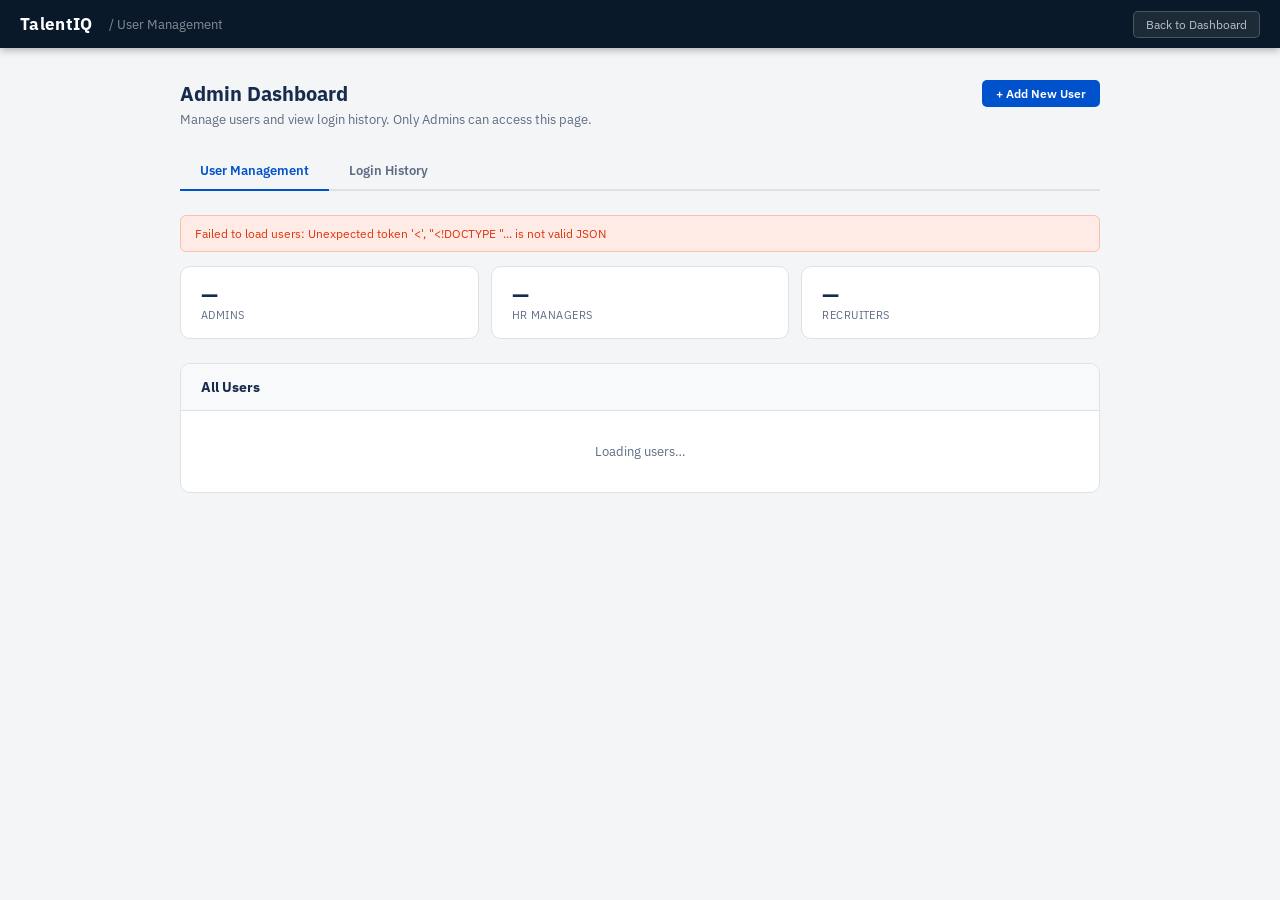
==== templates/admin.html @ 5ffb1313 "Add files via upload "Initial commit"" ====
<!DOCTYPE html>
<html lang="en">
<head>
 <meta charset="UTF-8"/>
 <meta name="viewport" content="width=device-width, initial-scale=1.0"/>
 <title>TalentIQ · Admin Dashboard</title>
 <link rel="preconnect" href="https://fonts.googleapis.com">
 <link href="https://fonts.googleapis.com/css2?family=IBM+Plex+Sans:wght@300;400;500;600;700&family=IBM+Plex+Mono:wght@400;600&display=swap" rel="stylesheet">
 <style>
 *,*::before,*::after{box-sizing:border-box;margin:0;padding:0}
 :root{
 --primary:#0052CC;--primary-d:#0747A6;--primary-light:#EBF2FF;
 --surface:#FFFFFF;--surface2:#F8F9FA;--bg:#F4F5F7;
 --border:#DFE1E6;--text:#172B4D;--text2:#344563;--text3:#5E6C84;--text4:#97A0AF;
 --sidebar:#0A1929;
 --success:#006644;--success-bg:#E3FCEF;--success-bd:#ABF5D1;
 --danger:#DE350B;--danger-bg:#FFEBE6;--danger-bd:#FFBDAD;
 --warn:#974F0C;--warn-bg:#FFF0B3;
 }
 body{font-family:'IBM Plex Sans',sans-serif;background:var(--bg);min-height:100vh;color:var(--text)}

 /* TOPBAR */
 .topbar{background:var(--sidebar);height:48px;display:flex;align-items:center;padding:0 20px;gap:12px;position:sticky;top:0;z-index:100;box-shadow:0 2px 8px rgba(0,0,0,.3)}
 .topbar-logo{font-size:17px;font-weight:700;color:#fff;letter-spacing:.02em;text-decoration:none}
 .topbar-title{font-size:13px;color:rgba(255,255,255,.5);margin-left:4px}
 .topbar-spacer{flex:1}
 .topbar-back{font-size:12px;color:rgba(255,255,255,.7);text-decoration:none;padding:5px 12px;border:1px solid rgba(255,255,255,.2);border-radius:5px;background:rgba(255,255,255,.08);transition:background .15s}
 .topbar-back:hover{background:rgba(255,255,255,.15)}

 /* LAYOUT */
 .container{max-width:960px;margin:32px auto;padding:0 20px}

 /* PAGE HEADER */
 .page-header{margin-bottom:24px;display:flex;align-items:flex-start;justify-content:space-between;gap:16px;flex-wrap:wrap}
 .page-header h1{font-size:20px;font-weight:700;color:var(--text)}
 .page-header p{font-size:13px;color:var(--text3);margin-top:4px}

 /* STATS ROW */
 .stats-row{display:grid;grid-template-columns:repeat(3,1fr);gap:12px;margin-bottom:24px}
 .stat-card{background:var(--surface);border:1px solid var(--border);border-radius:10px;padding:16px 20px;display:flex;align-items:center;gap:14px}
 .stat-icon{width:40px;height:40px;border-radius:10px;display:flex;align-items:center;justify-content:center;font-size:20px;flex-shrink:0}
 .stat-val{font-size:22px;font-weight:700;color:var(--text);line-height:1}
 .stat-lbl{font-size:11px;color:var(--text3);margin-top:3px;text-transform:uppercase;letter-spacing:.04em}

 /* CARD */
 .card{background:var(--surface);border:1px solid var(--border);border-radius:10px;overflow:hidden;margin-bottom:24px}
 .card-header{padding:14px 20px;border-bottom:1px solid var(--border);display:flex;align-items:center;justify-content:space-between;background:var(--surface2)}
 .card-header h2{font-size:14px;font-weight:700;color:var(--text);display:flex;align-items:center;gap:8px}

 /* TABLE */
 table{width:100%;border-collapse:collapse}
 th{padding:10px 14px;text-align:left;font-size:11px;font-weight:600;text-transform:uppercase;letter-spacing:.04em;color:var(--text3);background:var(--surface2);border-bottom:1px solid var(--border)}
 td{padding:12px 14px;font-size:13px;color:var(--text2);border-bottom:1px solid var(--border)}
 tr:last-child td{border-bottom:none}
 tr:hover td{background:#FAFBFF}
 .avatar-sm{width:30px;height:30px;border-radius:50%;display:flex;align-items:center;justify-content:center;font-size:12px;font-weight:700;color:#fff;flex-shrink:0}

 /* BADGE */
 .badge{display:inline-flex;align-items:center;padding:2px 8px;border-radius:10px;font-size:11px;font-weight:600;letter-spacing:.02em}
 .badge-admin{background:#E6F0FF;color:#0052CC}
 .badge-hr{background:#E3FCEF;color:#006644}
 .badge-recruiter{background:#FFF0B3;color:#974F0C}

 /* BUTTONS */
 .btn{display:inline-flex;align-items:center;gap:5px;padding:6px 14px;border-radius:5px;font-size:12px;font-weight:600;font-family:inherit;cursor:pointer;border:none;transition:all .15s;text-decoration:none}
 .btn-primary{background:var(--primary);color:#fff}
 .btn-primary:hover{background:var(--primary-d)}
 .btn-danger{background:var(--danger-bg);color:var(--danger);border:1px solid var(--danger-bd)}
 .btn-danger:hover{background:#FFBDAD}
 .btn-default{background:var(--surface);color:var(--text2);border:1px solid var(--border)}
 .btn-default:hover{background:var(--surface2)}
 .btn-sm{padding:4px 10px;font-size:11px}

 /* MODAL */
 .modal-overlay{display:none;position:fixed;inset:0;background:rgba(0,0,0,.45);z-index:500;align-items:center;justify-content:center}
 .modal-overlay.open{display:flex}
 .modal{background:var(--surface);border-radius:12px;width:100%;max-width:440px;box-shadow:0 20px 60px rgba(0,0,0,.25);overflow:hidden}
 .modal-head{padding:16px 20px;border-bottom:1px solid var(--border);background:var(--surface2);display:flex;align-items:center;justify-content:space-between}
 .modal-head h3{font-size:15px;font-weight:700;color:var(--text)}
 .modal-body{padding:20px}
 .modal-footer{padding:12px 20px;border-top:1px solid var(--border);display:flex;justify-content:flex-end;gap:8px;background:var(--surface2)}
 .close-btn{background:none;border:none;font-size:20px;color:var(--text3);cursor:pointer;line-height:1;padding:0}
 .close-btn:hover{color:var(--text)}

 /* FORM */
 .field{margin-bottom:14px}
 label{display:block;font-size:11px;font-weight:600;color:var(--text2);margin-bottom:5px;text-transform:uppercase;letter-spacing:.04em}
 input,select{width:100%;padding:9px 12px;border:2px solid var(--border);border-radius:6px;font-size:13px;font-family:inherit;color:var(--text);background:var(--surface);outline:none;transition:border-color .15s}
 input:focus,select:focus{border-color:var(--primary)}
 .pw-hint{font-size:11px;color:var(--text4);margin-top:4px}

 /* ALERT */
 .alert{padding:10px 14px;border-radius:6px;font-size:12px;margin-bottom:14px;display:none}
 .alert-success{background:var(--success-bg);border:1px solid var(--success-bd);color:var(--success)}
 .alert-error{background:var(--danger-bg);border:1px solid var(--danger-bd);color:var(--danger)}

 /* EMPTY STATE */
 .empty{text-align:center;padding:48px 24px;color:var(--text3);font-size:13px}
 .empty-icon{font-size:36px;margin-bottom:10px}

 /* LOADING */
 .loading{text-align:center;padding:32px;color:var(--text3);font-size:13px}

 /* TABS */
 .tab-bar{display:flex;gap:0;border-bottom:2px solid var(--border);margin-bottom:24px}
 .tab-btn{padding:10px 20px;font-size:13px;font-weight:600;font-family:inherit;border:none;background:none;cursor:pointer;color:var(--text3);border-bottom:2px solid transparent;margin-bottom:-2px;transition:all .15s}
 .tab-btn:hover{color:var(--text2)}
 .tab-btn.active{color:var(--primary);border-bottom-color:var(--primary)}
 .tab-pane{display:none}
 .tab-pane.active{display:block}

 /* LOG STATUS */
 .status-success{color:var(--success);font-weight:600}
 .status-failed{color:var(--danger);font-weight:600}
 .mono{font-family:'IBM Plex Mono',monospace;font-size:11px}
 </style>
</head>
<body>

<!-- TOPBAR -->
<div class="topbar">
 <a href="/" class="topbar-logo">TalentIQ</a>
 <span class="topbar-title">/ User Management</span>
 <div class="topbar-spacer"></div>
 <span id="currentUserBadge" style="font-size:12px;color:rgba(255,255,255,.6);margin-right:8px"></span>
 <a href="/" class="topbar-back">Back to Dashboard</a>
</div>

<div class="container">

 <!-- PAGE HEADER -->
 <div class="page-header">
 <div>
 <h1> Admin Dashboard</h1>
 <p>Manage users and view login history. Only Admins can access this page.</p>
 </div>
 <div id="headerAction">
 <button class="btn btn-primary" onclick="openAddModal()">+ Add New User</button>
 </div>
 </div>

 <!-- TABS -->
 <div class="tab-bar">
 <button class="tab-btn active" id="tab-users-btn" onclick="switchTab('users')"> User Management</button>
 <button class="tab-btn" id="tab-logs-btn" onclick="switchTab('logs')"> Login History</button>
 </div>

 <!-- ALERT -->
 <div id="pageAlert" class="alert"></div>

 <!-- USERS TAB -->
 <div class="tab-pane active" id="tab-users">

 <!-- STATS -->
 <div class="stats-row">
 <div class="stat-card">
 <div><div class="stat-val" id="statAdmin">—</div><div class="stat-lbl">Admins</div></div>
 </div>
 <div class="stat-card">
 <div><div class="stat-val" id="statHR">—</div><div class="stat-lbl">HR Managers</div></div>
 </div>
 <div class="stat-card">
 <div><div class="stat-val" id="statRecruiter">—</div><div class="stat-lbl">Recruiters</div></div>
 </div>
 </div>

 <!-- USERS TABLE -->
 <div class="card">
 <div class="card-header">
 <h2> All Users</h2>
 <span id="totalBadge" style="font-size:12px;color:var(--text3)"></span>
 </div>
 <div id="tableWrap">
 <div class="loading">Loading users…</div>
 </div>
 </div>

 </div><!-- /tab-users -->

 <!-- LOGIN HISTORY TAB -->
 <div class="tab-pane" id="tab-logs">
 <div class="card">
 <div class="card-header">
 <h2> Login History</h2>
 <div style="display:flex;gap:8px;align-items:center">
 <span id="logCount" style="font-size:12px;color:var(--text3)"></span>
 <button class="btn btn-default btn-sm" onclick="loadLogs()">Refresh</button>
 <button class="btn btn-danger btn-sm" onclick="clearLogs()"> Clear All</button>
 </div>
 </div>
 <div id="logsTableWrap"><div class="loading">Loading…</div></div>
 </div>
 </div><!-- /tab-logs -->
</div><!-- /container -->

<!-- ADD / EDIT MODAL -->
<div class="modal-overlay" id="userModal" onclick="closeModal(event)">
 <div class="modal" onclick="event.stopPropagation()">
 <div class="modal-head">
 <h3 id="modalTitle">Add New User</h3>
 <button class="close-btn" onclick="closeUserModal()">x</button>
 </div>
 <div class="modal-body">
 <div id="modalAlert" class="alert"></div>
 <div class="field">
 <label>Full Name</label>
 <input type="text" id="fName" placeholder="e.g. Ayushi Sharma"/>
 </div>
 <div class="field">
 <label>Email Address</label>
 <input type="email" id="fEmail" placeholder="e.g. ayushi@company.com"/>
 </div>
 <div class="field">
 <label>Role</label>
 <select id="fRole">
 <option value="admin"> Admin</option>
 <option value="hr" selected> HR</option>
 <option value="recruiter"> Recruiter</option>
 </select>
 </div>
 <div class="field">
 <label id="pwLabel">Password</label>
 <input type="password" id="fPassword" placeholder="Minimum 6 characters"/>
 <div class="pw-hint" id="pwHint">Enter a strong password.</div>
 </div>
 </div>
 <div class="modal-footer">
 <button class="btn btn-default" onclick="closeUserModal()">Cancel</button>
 <button class="btn btn-primary" id="modalSaveBtn" onclick="saveUser()">Add User</button>
 </div>
 </div>
</div>

<!-- DELETE CONFIRM MODAL -->
<div class="modal-overlay" id="deleteModal" onclick="closeDeleteModal(event)">
 <div class="modal" onclick="event.stopPropagation()" style="max-width:380px">
 <div class="modal-head">
 <h3> Delete User</h3>
 <button class="close-btn" onclick="closeDeleteModal()">x</button>
 </div>
 <div class="modal-body">
 <p style="font-size:13px;color:var(--text2);line-height:1.6">
 Are you sure you want to delete <strong id="deleteUserName"></strong>?<br>
 <span style="color:var(--danger);font-size:12px">This action cannot be undone.</span>
 </p>
 </div>
 <div class="modal-footer">
 <button class="btn btn-default" onclick="closeDeleteModal()">Cancel</button>
 <button class="btn btn-danger" onclick="confirmDelete()">Yes, Delete</button>
 </div>
 </div>
</div>

<script>
let allUsers = [];
let editingId = null;
let deletingId = null;

const ROLE_COLORS = {
 admin: { badge: 'badge-admin', label: ' Admin' },
 hr: { badge: 'badge-hr', label: ' HR' },
 recruiter: { badge: 'badge-recruiter', label: ' Recruiter' },
};

const AVATAR_COLORS = ['#0052CC','#006644','#974F0C','#5E4DB2','#00A3BF','#DE350B'];
function avatarColor(name) {
 let h = 0; for (let c of name) h = (h * 31 + c.charCodeAt(0)) & 0xFFFFFF;
 return AVATAR_COLORS[Math.abs(h) % AVATAR_COLORS.length];
}

// LOAD USERS 
async function loadUsers() {
 try {
 const r = await fetch('/api/admin/users');
 if (r.status === 403) { window.location.href = '/'; return; }
 allUsers = await r.json();
 renderTable();
 renderStats();
 } catch(e) {
 showPageAlert('Failed to load users: ' + e.message, 'error');
 }
}

function renderStats() {
 document.getElementById('statAdmin').textContent = allUsers.filter(u=>u.role==='admin').length;
 document.getElementById('statHR').textContent = allUsers.filter(u=>u.role==='hr').length;
 document.getElementById('statRecruiter').textContent= allUsers.filter(u=>u.role==='recruiter').length;
 document.getElementById('totalBadge').textContent = allUsers.length + ' users total';
}

function renderTable() {
 const wrap = document.getElementById('tableWrap');
 if (!allUsers.length) {
 wrap.innerHTML = `<div class="empty"><div class="empty-icon"></div>No users found. Add one!</div>`;
 return;
 }
 wrap.innerHTML = `
 <table>
 <thead><tr>
 <th>#</th>
 <th>User</th>
 <th>Email</th>
 <th>Role</th>
 <th>Created</th>
 <th>Last Login</th>
 <th>Actions</th>
 </tr></thead>
 <tbody>
 ${allUsers.map((u, i) => `
 <tr>
 <td style="color:var(--text4);font-size:11px;font-family:'IBM Plex Mono',monospace">${u.id}</td>
 <td>
 <div style="display:flex;align-items:center;gap:10px">
 <div class="avatar-sm" style="background:${avatarColor(u.name)}">${u.name.charAt(0).toUpperCase()}</div>
 <span style="font-weight:600">${esc(u.name)}</span>
 </div>
 </td>
 <td style="font-family:'IBM Plex Mono',monospace;font-size:12px;color:var(--text3)">${esc(u.email)}</td>
 <td><span class="badge ${ROLE_COLORS[u.role]?.badge||'badge-hr'}">${ROLE_COLORS[u.role]?.label||u.role}</span></td>
 <td style="font-size:12px;color:var(--text3)">${u.created_at ? u.created_at.split(' ')[0] : '—'}</td>
 <td style="font-size:12px;color:var(--text3)">${u.last_login ? u.last_login.split(' ')[0] : 'Never'}</td>
 <td>
 <div style="display:flex;gap:6px">
 <button class="btn btn-default btn-sm" onclick="openEditModal(${u.id})">Edit</button>
 <button class="btn btn-danger btn-sm" onclick="openDeleteModal(${u.id}, '${esc(u.name)}')" style="padding:0 10px;font-size:14px;font-weight:700">✕</button>
 </div>
 </td>
 </tr>
 `).join('')}
 </tbody>
 </table>`;
}

function esc(s) {
 return String(s).replace(/&/g,'&amp;').replace(/</g,'&lt;').replace(/>/g,'&gt;').replace(/"/g,'&quot;');
}

// ADD MODAL 
function openAddModal() {
 editingId = null;
 document.getElementById('modalTitle').textContent = '+ Add New User';
 document.getElementById('modalSaveBtn').textContent = 'Add User';
 document.getElementById('pwLabel').textContent = 'Password';
 document.getElementById('pwHint').textContent = 'Enter a strong password.';
 document.getElementById('fName').value = '';
 document.getElementById('fEmail').value = '';
 document.getElementById('fRole').value = 'hr';
 document.getElementById('fPassword').value = '';
 document.getElementById('fPassword').placeholder = 'Minimum 6 characters';
 clearModalAlert();
 document.getElementById('userModal').classList.add('open');
 setTimeout(() => document.getElementById('fName').focus(), 100);
}

function openEditModal(id) {
 const u = allUsers.find(x => x.id === id);
 if (!u) return;
 editingId = id;
 document.getElementById('modalTitle').textContent = 'Edit User';
 document.getElementById('modalSaveBtn').textContent = 'Save Changes';
 document.getElementById('pwLabel').textContent = 'New Password';
 document.getElementById('pwHint').textContent = 'Leave blank to keep current password.';
 document.getElementById('fName').value = u.name;
 document.getElementById('fEmail').value = u.email;
 document.getElementById('fRole').value = u.role;
 document.getElementById('fPassword').value = '';
 document.getElementById('fPassword').placeholder = 'Leave blank to keep current';
 clearModalAlert();
 document.getElementById('userModal').classList.add('open');
 setTimeout(() => document.getElementById('fName').focus(), 100);
}

function closeUserModal() {
 document.getElementById('userModal').classList.remove('open');
 editingId = null;
}

function closeModal(e) {
 if (e.target === document.getElementById('userModal')) closeUserModal();
}

// SAVE USER 
async function saveUser() {
 const name = document.getElementById('fName').value.trim();
 const email = document.getElementById('fEmail').value.trim();
 const role = document.getElementById('fRole').value;
 const pw = document.getElementById('fPassword').value;
 const btn = document.getElementById('modalSaveBtn');

 clearModalAlert();
 if (!name || !email) { showModalAlert('Name and email are required.', 'error'); return; }
 if (!editingId && !pw) { showModalAlert('Password is required for new users.', 'error'); return; }
 if (pw && pw.length < 6) { showModalAlert('Password must be at least 6 characters.', 'error'); return; }

 btn.disabled = true; btn.textContent = 'Saving…';
 try {
 const url = editingId ? `/api/admin/users/${editingId}` : '/api/admin/users';
 const method = editingId ? 'PUT' : 'POST';
 const body = { name, email, role };
 if (pw) body.password = pw;

 const r = await fetch(url, { method, headers:{'Content-Type':'application/json'}, body: JSON.stringify(body) });
 const d = await r.json();
 if (!r.ok) { showModalAlert(d.error || 'Error saving user.', 'error'); return; }
 closeUserModal();
 showPageAlert(d.message || 'User saved successfully.', 'success');
 await loadUsers();
 } catch(e) {
 showModalAlert('Network error: ' + e.message, 'error');
 } finally {
 btn.disabled = false;
 btn.textContent = editingId ? 'Save Changes' : 'Add User';
 }
}

// DELETE 
function openDeleteModal(id, name) {
 deletingId = id;
 document.getElementById('deleteUserName').textContent = name;
 document.getElementById('deleteModal').classList.add('open');
}

function closeDeleteModal(e) {
 if (!e || e.target === document.getElementById('deleteModal')) {
 document.getElementById('deleteModal').classList.remove('open');
 deletingId = null;
 }
}

async function confirmDelete() {
 if (!deletingId) return;
 try {
 const r = await fetch(`/api/admin/users/${deletingId}`, { method: 'DELETE' });
 const d = await r.json();
 if (!r.ok) { showPageAlert(d.error || 'Delete failed.', 'error'); return; }
 closeDeleteModal();
 showPageAlert(d.message || 'User deleted.', 'success');
 await loadUsers();
 } catch(e) {
 showPageAlert('Network error: ' + e.message, 'error');
 }
}

// ALERTS 
function showPageAlert(msg, type) {
 const el = document.getElementById('pageAlert');
 el.textContent = msg;
 el.className = `alert alert-${type}`;
 el.style.display = 'block';
 setTimeout(() => el.style.display = 'none', 4000);
}
function showModalAlert(msg, type) {
 const el = document.getElementById('modalAlert');
 el.textContent = msg;
 el.className = `alert alert-${type}`;
 el.style.display = 'block';
}
function clearModalAlert() {
 document.getElementById('modalAlert').style.display = 'none';
}

// INIT 
async function init() {
 // Show current user in topbar
 try {
 const r = await fetch('/api/me');
 const d = await r.json();
 if (d.loggedIn) {
 document.getElementById('currentUserBadge').textContent = ' ' + d.user.name;
 }
 } catch(e) {}
 loadUsers();
}

document.addEventListener('keydown', e => {
 if (e.key === 'Escape') { closeUserModal(); closeDeleteModal(); }
 if (e.key === 'Enter' && document.getElementById('userModal').classList.contains('open')) saveUser();
});

// TABS 
function switchTab(tab) {
 document.querySelectorAll('.tab-btn').forEach(b => b.classList.remove('active'));
 document.querySelectorAll('.tab-pane').forEach(p => p.classList.remove('active'));
 document.getElementById('tab-' + tab + '-btn').classList.add('active');
 document.getElementById('tab-' + tab).classList.add('active');
 if (tab === 'logs') loadLogs();
}

// LOGIN HISTORY 
async function loadLogs() {
 const wrap = document.getElementById('logsTableWrap');
 wrap.innerHTML = '<div class="loading">Loading…</div>';
 try {
 const r = await fetch('/api/admin/login-logs?limit=200');
 if (!r.ok) { wrap.innerHTML = '<div class="empty">Failed to load logs.</div>'; return; }
 const logs = await r.json();
 document.getElementById('logCount').textContent = logs.length + ' entries';
 if (!logs.length) {
 wrap.innerHTML = '<div class="empty"><div class="empty-icon"></div>No login history yet.</div>';
 return;
 }
 wrap.innerHTML = `
 <table>
 <thead><tr>
 <th>#</th><th>Email</th><th>Name</th><th>Role</th><th>Status</th><th>IP Address</th><th>Date</th><th>Time</th>
 </tr></thead>
 <tbody>
 ${logs.map(l => `
 <tr>
 <td style="color:var(--text4);font-size:11px;font-family:'IBM Plex Mono',monospace">${l.id}</td>
 <td style="font-family:'IBM Plex Mono',monospace;font-size:12px">${esc(l.email || '—')}</td>
 <td style="font-weight:600">${esc(l.user_name || '—')}</td>
 <td>${l.role ? `<span class="badge ${(ROLE_COLORS[l.role]||{}).badge||'badge-hr'}">${(ROLE_COLORS[l.role]||{}).label||l.role}</span>` : '—'}</td>
 <td><span class="badge" style="background:${l.status==='success'?'#e3fcef':l.status==='failed'?'#ffebe6':'#fffae6'};color:${l.status==='success'?'#006644':l.status==='failed'?'#DE350B':'#974F0C'}">${l.status==='success'?' Success':l.status==='failed'?' Failed':' '+esc(l.status||'?')}</span></td>
 <td style="font-family:'IBM Plex Mono',monospace;font-size:12px;color:var(--text3)">${esc(l.ip_address || '—')}</td>
 <td style="font-size:12px;color:var(--text3);font-family:'IBM Plex Mono',monospace">${l.logged_at ? l.logged_at.trim().replace(/^(\d{4})-(\d{2})-(\d{2}).*/, '$3-$2-$1') : '—'}</td>
 <td style="font-size:12px;color:var(--text3);font-family:'IBM Plex Mono',monospace">${l.logged_at ? (m => m ? m[1]+':'+m[2] : '—')(l.logged_at.trim().match(/[T ](\d{2}):(\d{2})/)) : '—'}</td>
 </tr>
 `).join('')}
 </tbody>
 </table>`;
 } catch(e) {
 wrap.innerHTML = '<div class="empty">Error: ' + esc(e.message) + '</div>';
 }
}

async function clearLogs() {
 if (!confirm('Kya aap sach mein saari login history delete karna chahte hain?')) return;
 try {
 const r = await fetch('/api/admin/login-logs/clear', { method: 'DELETE' });
 const d = await r.json();
 if (!r.ok) { showPageAlert(d.error || 'Clear failed.', 'error'); return; }
 showPageAlert(d.message || 'Login history cleared.', 'success');
 loadLogs();
 } catch(e) {
 showPageAlert('Network error: ' + e.message, 'error');
 }
}

init();
</script>
</body>
</html>
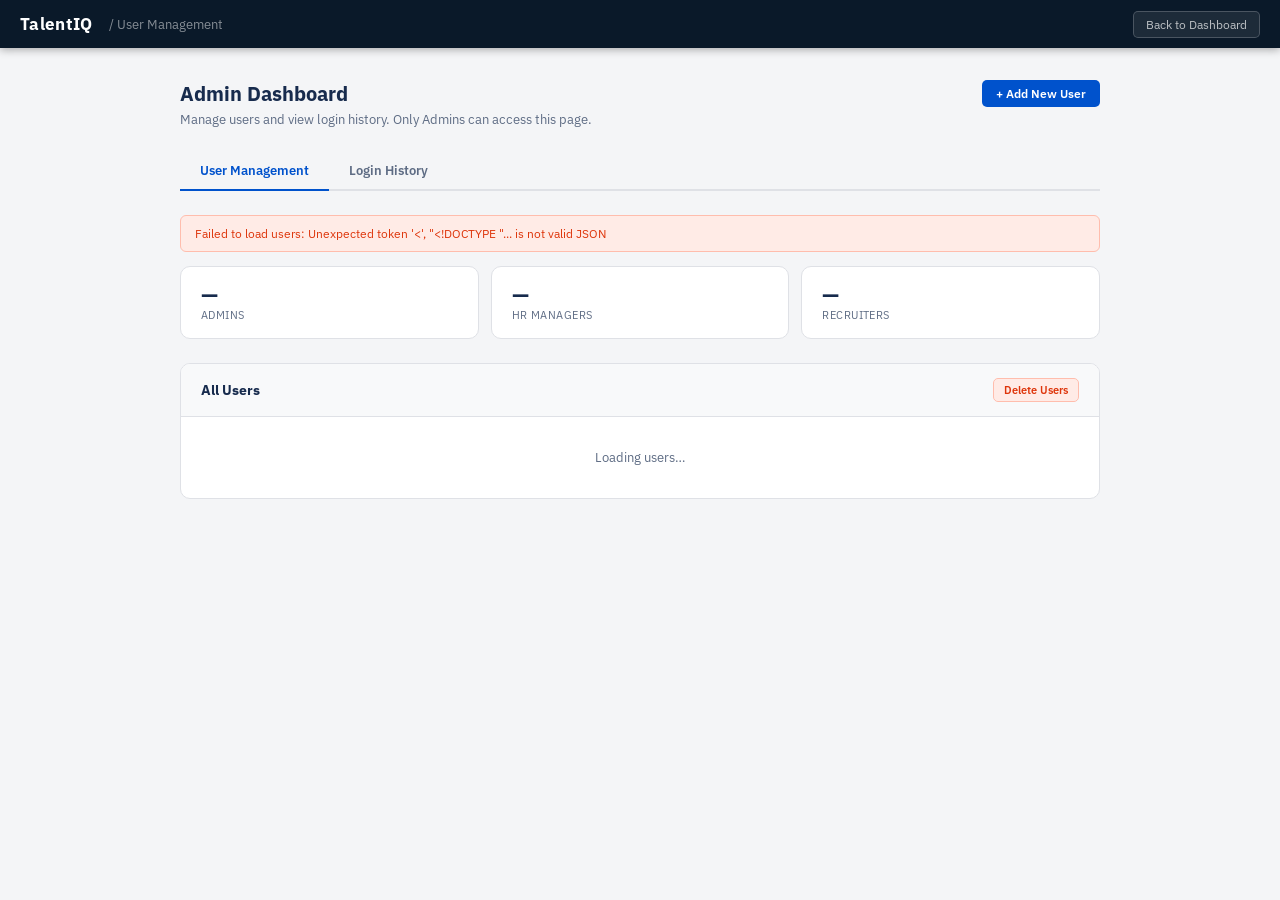
==== commit 661a8c1b: "Add files via upload commit changes" ====
--- a/templates/admin.html
+++ b/templates/admin.html
@@ -109,10 +109,12 @@
  .tab-pane{display:none}
  .tab-pane.active{display:block}
 
- /* LOG STATUS */
  .status-success{color:var(--success);font-weight:600}
  .status-failed{color:var(--danger);font-weight:600}
  .mono{font-family:'IBM Plex Mono',monospace;font-size:11px}
+ .select-col{display:none;width:30px}
+ .select-user-col{display:none;width:30px}
+ .select-col.visible, .select-user-col.visible{display:table-cell}
  </style>
 </head>
 <body>
@@ -168,7 +170,10 @@
  <div class="card">
  <div class="card-header">
  <h2> All Users</h2>
+ <div style="display:flex;gap:8px;align-items:center">
  <span id="totalBadge" style="font-size:12px;color:var(--text3)"></span>
+ <button class="btn btn-danger btn-sm" onclick="handleDeleteUsers()"> Delete Users</button>
+ </div>
  </div>
  <div id="tableWrap">
  <div class="loading">Loading users…</div>
@@ -185,7 +190,7 @@
  <div style="display:flex;gap:8px;align-items:center">
  <span id="logCount" style="font-size:12px;color:var(--text3)"></span>
  <button class="btn btn-default btn-sm" onclick="loadLogs()">Refresh</button>
- <button class="btn btn-danger btn-sm" onclick="clearLogs()"> Clear All</button>
+ <button class="btn btn-danger btn-sm" onclick="handleDeleteLogs()"> Delete Logs</button>
  </div>
  </div>
  <div id="logsTableWrap"><div class="loading">Loading…</div></div>
@@ -297,6 +302,7 @@
  wrap.innerHTML = `
  <table>
  <thead><tr>
+ <th class="select-user-col"></th>
  <th>#</th>
  <th>User</th>
  <th>Email</th>
@@ -308,6 +314,7 @@
  <tbody>
  ${allUsers.map((u, i) => `
  <tr>
+ <td class="select-user-col"><input type="checkbox" class="user-cb" value="${u.id}"></td>
  <td style="color:var(--text4);font-size:11px;font-family:'IBM Plex Mono',monospace">${u.id}</td>
  <td>
  <div style="display:flex;align-items:center;gap:10px">
@@ -322,7 +329,6 @@
  <td>
  <div style="display:flex;gap:6px">
  <button class="btn btn-default btn-sm" onclick="openEditModal(${u.id})">Edit</button>
- <button class="btn btn-danger btn-sm" onclick="openDeleteModal(${u.id}, '${esc(u.name)}')" style="padding:0 10px;font-size:14px;font-weight:700">✕</button>
  </div>
  </td>
  </tr>
@@ -441,6 +447,54 @@
  }
 }
 
+async function handleDeleteUsers() {
+ const selectCols = document.querySelectorAll('.select-user-col');
+ if (selectCols.length > 0 && !selectCols[0].classList.contains('visible')) {
+ selectCols.forEach(col => col.classList.add('visible'));
+ return;
+ }
+
+ const selected = Array.from(document.querySelectorAll('.user-cb:checked')).map(cb => cb.value);
+
+ // 1) If checkboxes are selected
+ if (selected.length > 0) {
+ if (!confirm('Are you sure you want to delete selected users?')) {
+ selectCols.forEach(col => col.classList.remove('visible'));
+ document.querySelectorAll('.user-cb').forEach(cb => cb.checked = false);
+ return;
+ }
+ try {
+ const r = await fetch('/api/admin/users/delete', {
+ method: 'POST',
+ headers: {'Content-Type': 'application/json'},
+ body: JSON.stringify({ ids: selected })
+ });
+ const d = await r.json();
+ if (!r.ok) { showPageAlert(d.error || 'Delete failed.', 'error'); return; }
+ showPageAlert(d.message || 'Selected users deleted.', 'success');
+ loadUsers();
+ } catch(e) {
+ showPageAlert('Network error: ' + e.message, 'error');
+ }
+ return;
+ }
+
+ // 2) If no checkboxes are selected
+ if (!confirm('Are you sure you want to delete all users?')) {
+ selectCols.forEach(col => col.classList.remove('visible'));
+ return;
+ }
+ try {
+ const r = await fetch('/api/admin/users/clear', { method: 'DELETE' });
+ const d = await r.json();
+ if (!r.ok) { showPageAlert(d.error || 'Clear failed.', 'error'); return; }
+ showPageAlert(d.message || 'All other users cleared.', 'success');
+ loadUsers();
+ } catch(e) {
+ showPageAlert('Network error: ' + e.message, 'error');
+ }
+}
+
 // ALERTS 
 function showPageAlert(msg, type) {
  const el = document.getElementById('pageAlert');
@@ -502,11 +556,13 @@
  wrap.innerHTML = `
  <table>
  <thead><tr>
+ <th class="select-col"></th>
  <th>#</th><th>Email</th><th>Name</th><th>Role</th><th>Status</th><th>IP Address</th><th>Date</th><th>Time</th>
  </tr></thead>
  <tbody>
  ${logs.map(l => `
  <tr>
+ <td class="select-col"><input type="checkbox" class="log-cb" value="${l.id}"></td>
  <td style="color:var(--text4);font-size:11px;font-family:'IBM Plex Mono',monospace">${l.id}</td>
  <td style="font-family:'IBM Plex Mono',monospace;font-size:12px">${esc(l.email || '—')}</td>
  <td style="font-weight:600">${esc(l.user_name || '—')}</td>
@@ -524,18 +580,60 @@
  }
 }
 
-async function clearLogs() {
- if (!confirm('Kya aap sach mein saari login history delete karna chahte hain?')) return;
+async function handleDeleteLogs() {
+ const selectCols = document.querySelectorAll('.select-col');
+ // If checkboxes are hidden, first click reveals them
+ if (selectCols.length > 0 && !selectCols[0].classList.contains('visible')) {
+ selectCols.forEach(col => col.classList.add('visible'));
+ return;
+ }
+
+ const selected = Array.from(document.querySelectorAll('.log-cb:checked')).map(cb => cb.value);
+
+ // 1) If some checkboxes are selected, delete ONLY those
+ if (selected.length > 0) {
+ if (!confirm('Are you sure you want to delete history?')) {
+ selectCols.forEach(col => col.classList.remove('visible'));
+ document.querySelectorAll('.log-cb').forEach(cb => cb.checked = false);
+ return;
+ }
+ try {
+ const r = await fetch('/api/admin/login-logs/delete', {
+ method: 'POST',
+ headers: {'Content-Type': 'application/json'},
+ body: JSON.stringify({ ids: selected })
+ });
+ const d = await r.json();
+ if (!r.ok) { showPageAlert(d.error || 'Delete failed.', 'error'); return; }
+ showPageAlert(d.message || 'Selected logs deleted.', 'success');
+ loadLogs();
+ } catch(e) {
+ showPageAlert('Network error: ' + e.message, 'error');
+ }
+ return;
+ }
+
+ // 2) If no checkboxes are selected, ask to delete ALL logs
+ if (!confirm('Are you sure you want to delete all history?')) {
+ selectCols.forEach(col => col.classList.remove('visible'));
+ return;
+ }
  try {
  const r = await fetch('/api/admin/login-logs/clear', { method: 'DELETE' });
  const d = await r.json();
  if (!r.ok) { showPageAlert(d.error || 'Clear failed.', 'error'); return; }
- showPageAlert(d.message || 'Login history cleared.', 'success');
+ showPageAlert(d.message || 'All login history cleared.', 'success');
  loadLogs();
  } catch(e) {
  showPageAlert('Network error: ' + e.message, 'error');
  }
 }
+
+function toggleAllLogs(source) {
+ document.querySelectorAll('.log-cb').forEach(cb => cb.checked = source.checked);
+}
+
+
 
 init();
 </script>
